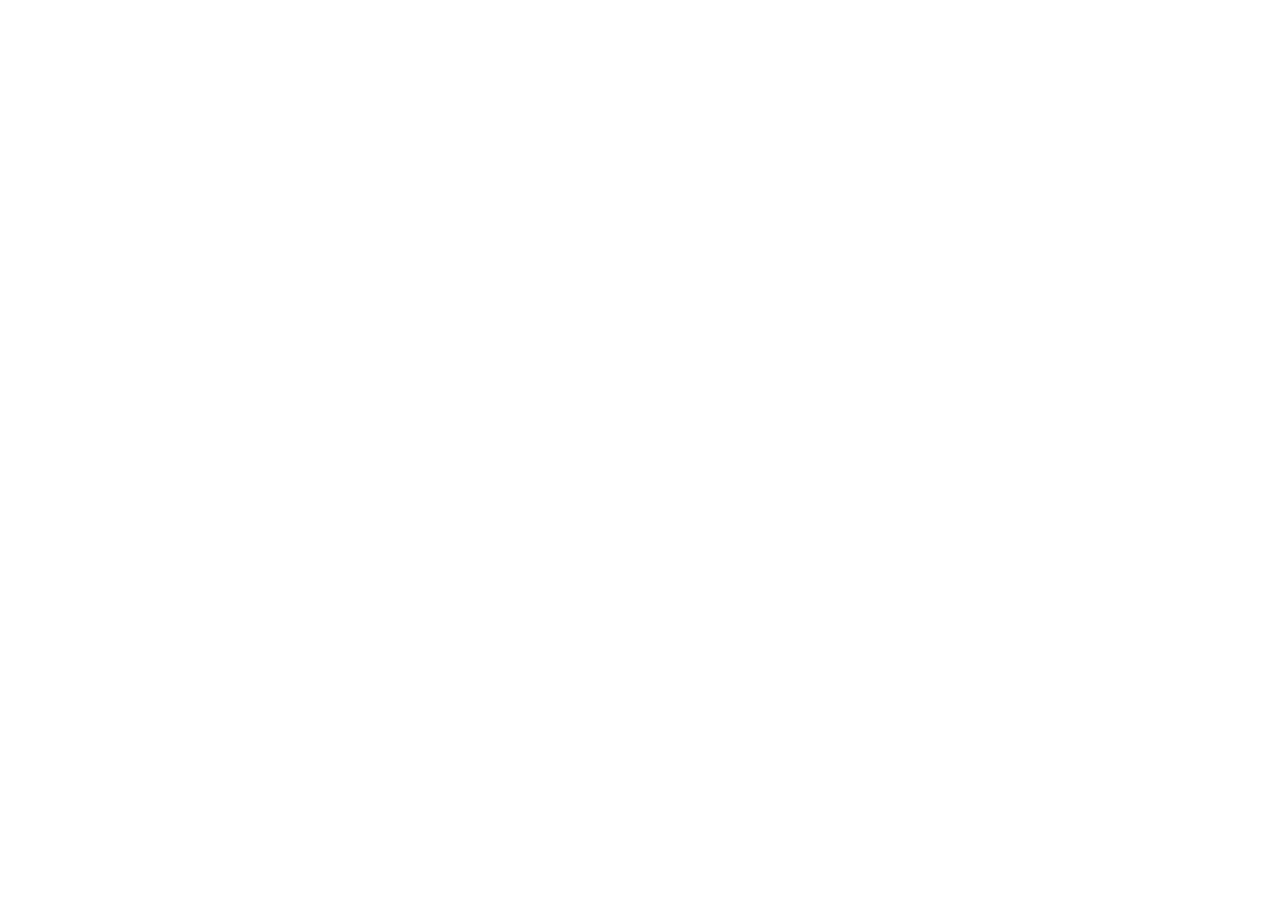
==== index.html @ 750c32c7 "Renamed index2.html to index.html" ====
<!DOCTYPE html>
<html lang="en">
<head>
    <meta charset="UTF-8">
    <meta name="viewport" content="width=device-width, initial-scale=1.0">
    <title>Document</title>
    <script src="javaScriptPlayer.js"></script>
</head>
<body>
    
</body>
</html>
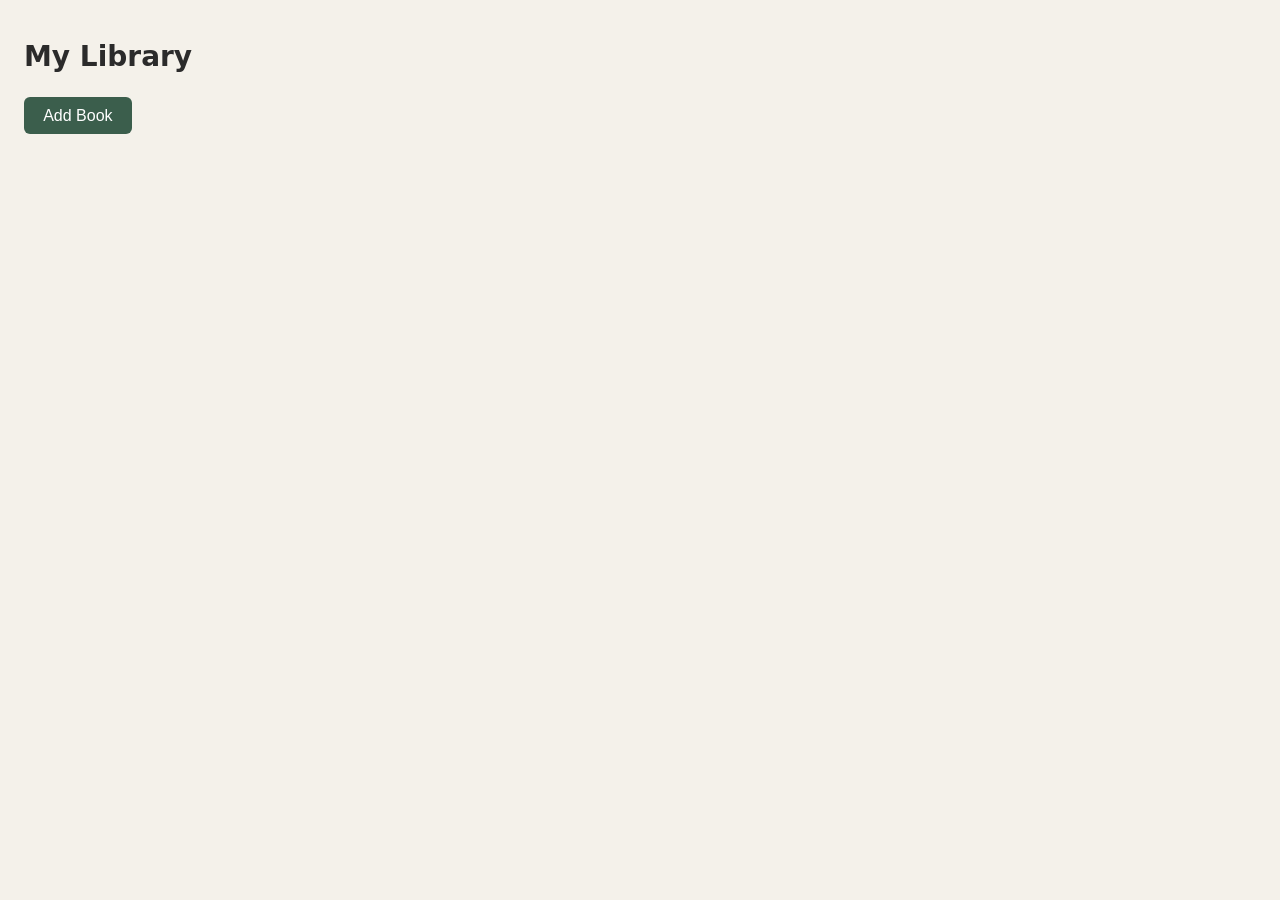
==== commit e0b61bfe: "Did changes on the index.html and javaScriptBook.js files, and added a new style.css file to the pro" ====
--- a/index.html
+++ b/index.html
@@ -3,10 +3,31 @@
 <head>
     <meta charset="UTF-8">
     <meta name="viewport" content="width=device-width, initial-scale=1.0">
-    <title>Document</title>
-    <script src="javaScriptPlayer.js"></script>
+    <title>Library</title>
+    <link rel="stylesheet" href="style.css">
+    <script src="javaScriptBook.js" defer></script>
 </head>
 <body>
-    
+    <h1>My Library</h1>
+    <button id="addBookButton">Add Book</button>
+
+    <form id="newBookForm" hidden>
+        <label for="titleInput">Title</label>
+        <input id="titleInput" type="text" required>
+
+        <label for="authorInput">Author</label>
+        <input id="authorInput" type="text" required>
+
+        <label for="pagesInput">Pages</label>
+        <input id="pagesInput" type="number" min="1" required>
+
+        <label for="readInput">Read?</label>
+        <input id="readInput" type="checkbox">
+
+        <button type="submit">Submit</button>
+        <button type="button" id="cancelAddBook">Cancel</button>
+    </form>
+
+    <div id="bookList"></div>
 </body>
-</html>+</html>
--- a/style.css
+++ b/style.css
@@ -0,0 +1,144 @@
+* {
+  box-sizing: border-box;
+}
+
+body {
+  font-family: system-ui, -apple-system, "Segoe UI", sans-serif;
+  background-color: #f4f1ea;
+  color: #2b2b2b;
+  margin: 0;
+  padding: 2.5rem 1.5rem;
+}
+
+h1 {
+  margin: 0 0 1.5rem;
+  font-size: 1.75rem;
+}
+
+#addBookButton {
+  background-color: #3b5e4c;
+  color: #fff;
+  border: none;
+  border-radius: 6px;
+  padding: 0.6rem 1.2rem;
+  font-size: 1rem;
+  cursor: pointer;
+}
+
+#addBookButton:hover {
+  background-color: #2f4c3d;
+}
+
+#newBookForm {
+  display: flex;
+  flex-direction: column;
+  gap: 0.5rem;
+  max-width: 320px;
+  margin: 1rem 0;
+  padding: 1.25rem;
+  background-color: #fff;
+  border: 1px solid #ddd6c7;
+  border-radius: 8px;
+}
+
+#newBookForm[hidden] {
+  display: none;
+}
+
+#newBookForm label {
+  font-size: 0.85rem;
+  font-weight: 600;
+  color: #555;
+}
+
+#newBookForm input[type="text"],
+#newBookForm input[type="number"] {
+  padding: 0.5rem;
+  border: 1px solid #ccc;
+  border-radius: 4px;
+  font-size: 1rem;
+}
+
+#newBookForm input[type="checkbox"] {
+  margin-right: 0.4rem;
+}
+
+#newBookForm button {
+  border: none;
+  border-radius: 6px;
+  padding: 0.55rem 1rem;
+  font-size: 0.95rem;
+  cursor: pointer;
+  margin-top: 0.5rem;
+}
+
+#newBookForm button[type="submit"] {
+  background-color: #3b5e4c;
+  color: #fff;
+}
+
+#newBookForm button[type="submit"]:hover {
+  background-color: #2f4c3d;
+}
+
+#newBookForm #cancelAddBook {
+  background-color: #e7e2d4;
+  color: #2b2b2b;
+}
+
+#newBookForm #cancelAddBook:hover {
+  background-color: #ddd6c7;
+}
+
+#bookList {
+  display: grid;
+  grid-template-columns: repeat(auto-fill, minmax(220px, 1fr));
+  gap: 1rem;
+  margin-top: 1.5rem;
+}
+
+.book-card {
+  background-color: #fff;
+  border: 1px solid #ddd6c7;
+  border-radius: 8px;
+  padding: 1rem;
+  box-shadow: 0 1px 3px rgba(0, 0, 0, 0.06);
+  display: flex;
+  flex-direction: column;
+  gap: 0.35rem;
+}
+
+.book-card h3 {
+  margin: 0 0 0.25rem;
+  font-size: 1.05rem;
+}
+
+.book-card p {
+  margin: 0;
+  font-size: 0.9rem;
+  color: #555;
+}
+
+.book-card label {
+  display: flex;
+  align-items: center;
+  gap: 0.4rem;
+  font-size: 0.9rem;
+  margin-top: 0.4rem;
+}
+
+.book-card .remove-btn {
+  align-self: flex-start;
+  margin-top: 0.4rem;
+  background-color: #b3462c;
+  color: #fff;
+  border: none;
+  border-radius: 6px;
+  padding: 0.4rem 0.8rem;
+  font-size: 0.85rem;
+  cursor: pointer;
+}
+
+.book-card .remove-btn:hover {
+  background-color: #93381f;
+}
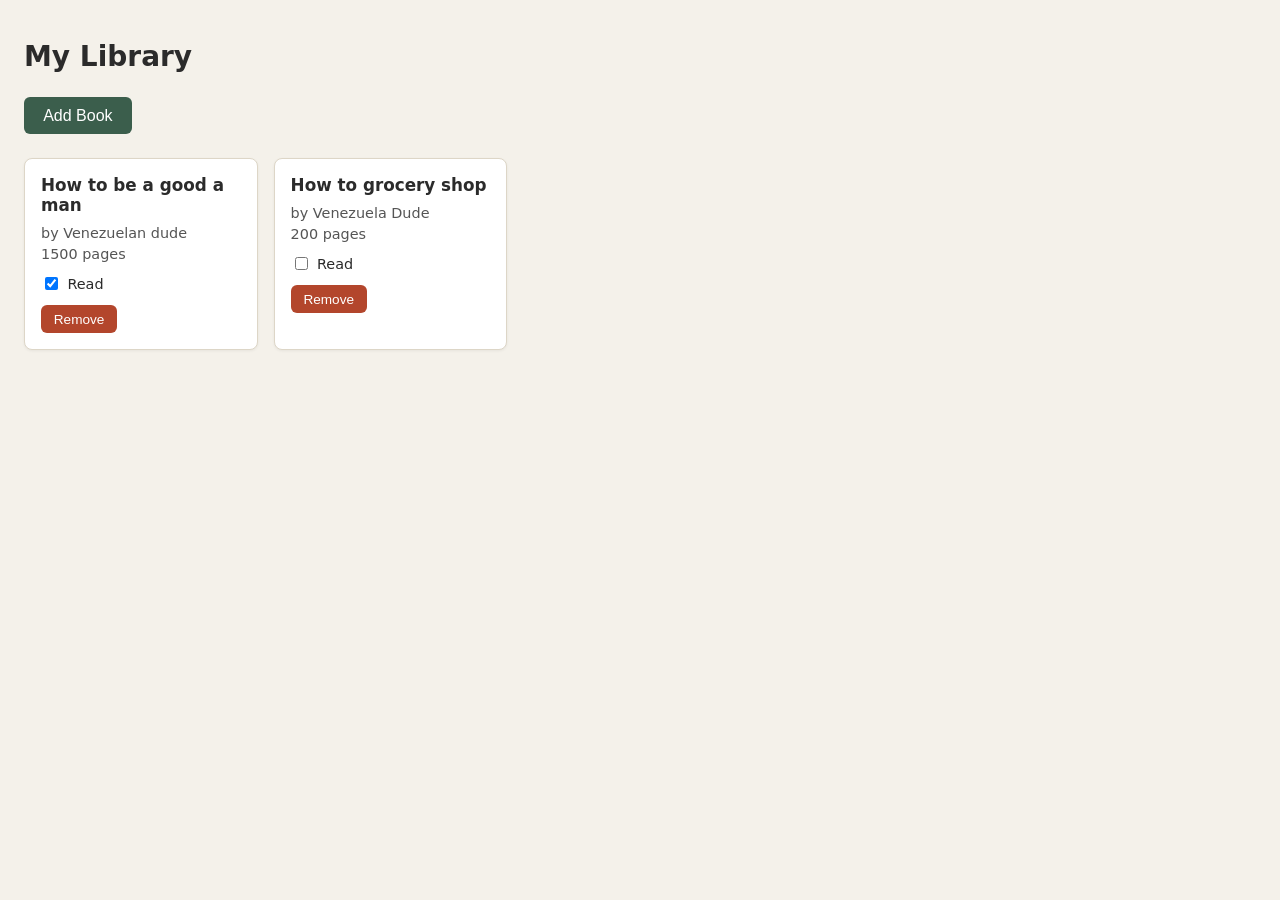
==== commit 87a708c5: "Added Icon to the page and added two new books to the library." ====
--- a/index.html
+++ b/index.html
@@ -4,6 +4,7 @@
     <meta charset="UTF-8">
     <meta name="viewport" content="width=device-width, initial-scale=1.0">
     <title>Library</title>
+    <link rel="icon" type="image/png" href="books.png">
     <link rel="stylesheet" href="style.css">
     <script src="javaScriptBook.js" defer></script>
 </head>
